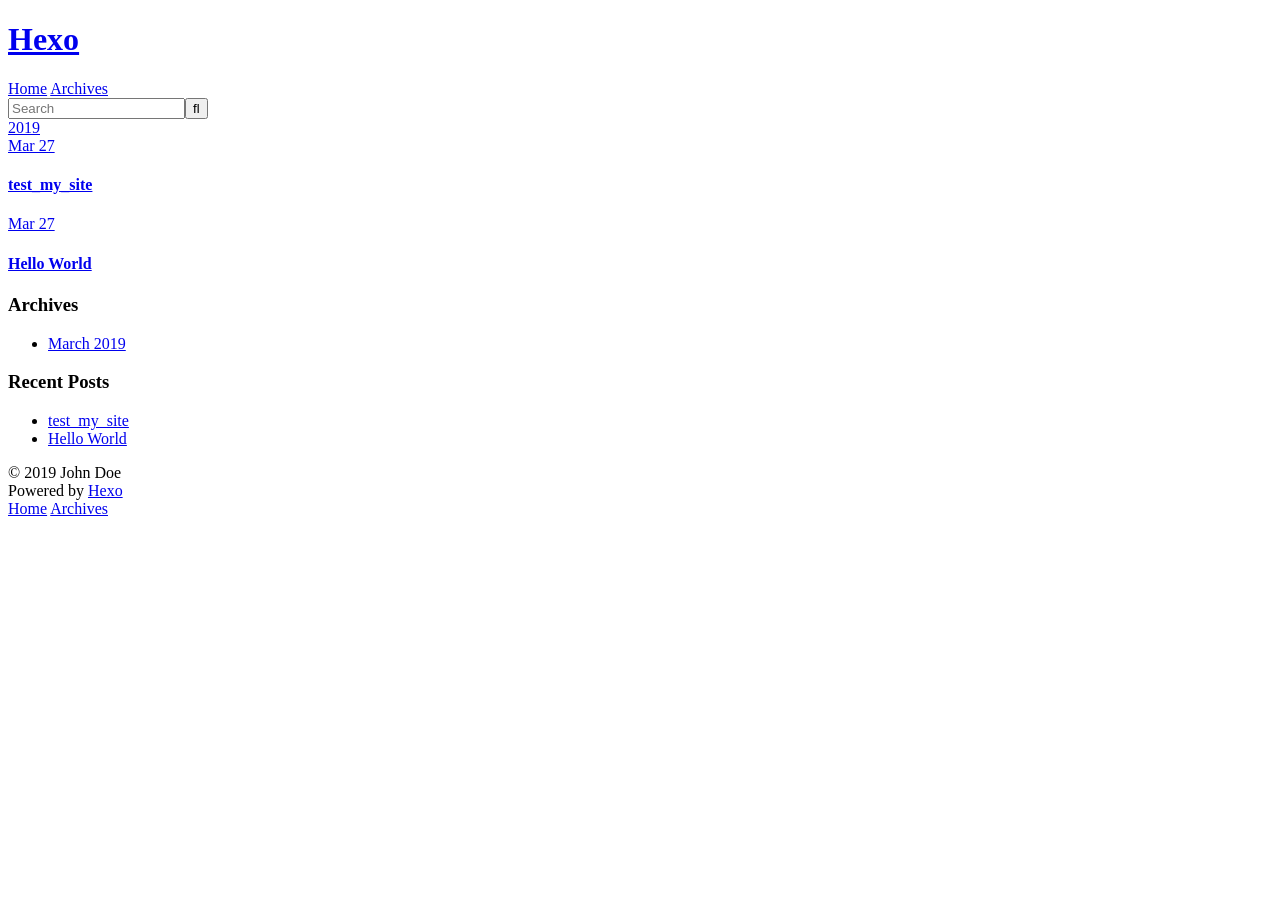
==== archives/index.html @ 2342b4ae "Site updated: 2019-03-27 09:48:30" ====
<!DOCTYPE html>
<html>
<head><meta name="generator" content="Hexo 3.8.0">
  <meta charset="utf-8">
  

  
  <title>Archives | Hexo</title>
  <meta name="viewport" content="width=device-width, initial-scale=1, maximum-scale=1">
  <meta property="og:type" content="website">
<meta property="og:title" content="Hexo">
<meta property="og:url" content="http://yoursite.com/archives/index.html">
<meta property="og:site_name" content="Hexo">
<meta property="og:locale" content="default">
<meta name="twitter:card" content="summary">
<meta name="twitter:title" content="Hexo">
  
    <link rel="alternate" href="/atom.xml" title="Hexo" type="application/atom+xml">
  
  
    <link rel="icon" href="/favicon.png">
  
  
    <link href="//fonts.googleapis.com/css?family=Source+Code+Pro" rel="stylesheet" type="text/css">
  
  <link rel="stylesheet" href="/css/style.css">
</head>
</html>
<body>
  <div id="container">
    <div id="wrap">
      <header id="header">
  <div id="banner"></div>
  <div id="header-outer" class="outer">
    <div id="header-title" class="inner">
      <h1 id="logo-wrap">
        <a href="/" id="logo">Hexo</a>
      </h1>
      
    </div>
    <div id="header-inner" class="inner">
      <nav id="main-nav">
        <a id="main-nav-toggle" class="nav-icon"></a>
        
          <a class="main-nav-link" href="/">Home</a>
        
          <a class="main-nav-link" href="/archives">Archives</a>
        
      </nav>
      <nav id="sub-nav">
        
          <a id="nav-rss-link" class="nav-icon" href="/atom.xml" title="RSS Feed"></a>
        
        <a id="nav-search-btn" class="nav-icon" title="Search"></a>
      </nav>
      <div id="search-form-wrap">
        <form action="//google.com/search" method="get" accept-charset="UTF-8" class="search-form"><input type="search" name="q" class="search-form-input" placeholder="Search"><button type="submit" class="search-form-submit">&#xF002;</button><input type="hidden" name="sitesearch" value="http://yoursite.com"></form>
      </div>
    </div>
  </div>
</header>
      <div class="outer">
        <section id="main">
  
  
    
    
      
      
      <section class="archives-wrap">
        <div class="archive-year-wrap">
          <a href="/archives/2019" class="archive-year">2019</a>
        </div>
        <div class="archives">
    
    <article class="archive-article archive-type-post">
  <div class="archive-article-inner">
    <header class="archive-article-header">
      <a href="/2019/03/27/test-my-site/" class="archive-article-date">
  <time datetime="2019-03-27T01:39:22.000Z" itemprop="datePublished">Mar 27</time>
</a>
      
  
    <h1 itemprop="name">
      <a class="archive-article-title" href="/2019/03/27/test-my-site/">test_my_site</a>
    </h1>
  

    </header>
  </div>
</article>
  
    
    
    <article class="archive-article archive-type-post">
  <div class="archive-article-inner">
    <header class="archive-article-header">
      <a href="/2019/03/27/hello-world/" class="archive-article-date">
  <time datetime="2019-03-27T01:30:09.755Z" itemprop="datePublished">Mar 27</time>
</a>
      
  
    <h1 itemprop="name">
      <a class="archive-article-title" href="/2019/03/27/hello-world/">Hello World</a>
    </h1>
  

    </header>
  </div>
</article>
  
  
    </div></section>
  


</section>
        
          <aside id="sidebar">
  
    

  
    

  
    
  
    
  <div class="widget-wrap">
    <h3 class="widget-title">Archives</h3>
    <div class="widget">
      <ul class="archive-list"><li class="archive-list-item"><a class="archive-list-link" href="/archives/2019/03/">March 2019</a></li></ul>
    </div>
  </div>


  
    
  <div class="widget-wrap">
    <h3 class="widget-title">Recent Posts</h3>
    <div class="widget">
      <ul>
        
          <li>
            <a href="/2019/03/27/test-my-site/">test_my_site</a>
          </li>
        
          <li>
            <a href="/2019/03/27/hello-world/">Hello World</a>
          </li>
        
      </ul>
    </div>
  </div>

  
</aside>
        
      </div>
      <footer id="footer">
  
  <div class="outer">
    <div id="footer-info" class="inner">
      &copy; 2019 John Doe<br>
      Powered by <a href="http://hexo.io/" target="_blank">Hexo</a>
    </div>
  </div>
</footer>
    </div>
    <nav id="mobile-nav">
  
    <a href="/" class="mobile-nav-link">Home</a>
  
    <a href="/archives" class="mobile-nav-link">Archives</a>
  
</nav>
    

<script src="//ajax.googleapis.com/ajax/libs/jquery/2.0.3/jquery.min.js"></script>


  <link rel="stylesheet" href="/fancybox/jquery.fancybox.css">
  <script src="/fancybox/jquery.fancybox.pack.js"></script>


<script src="/js/script.js"></script>



  </div>
</body>
</html>
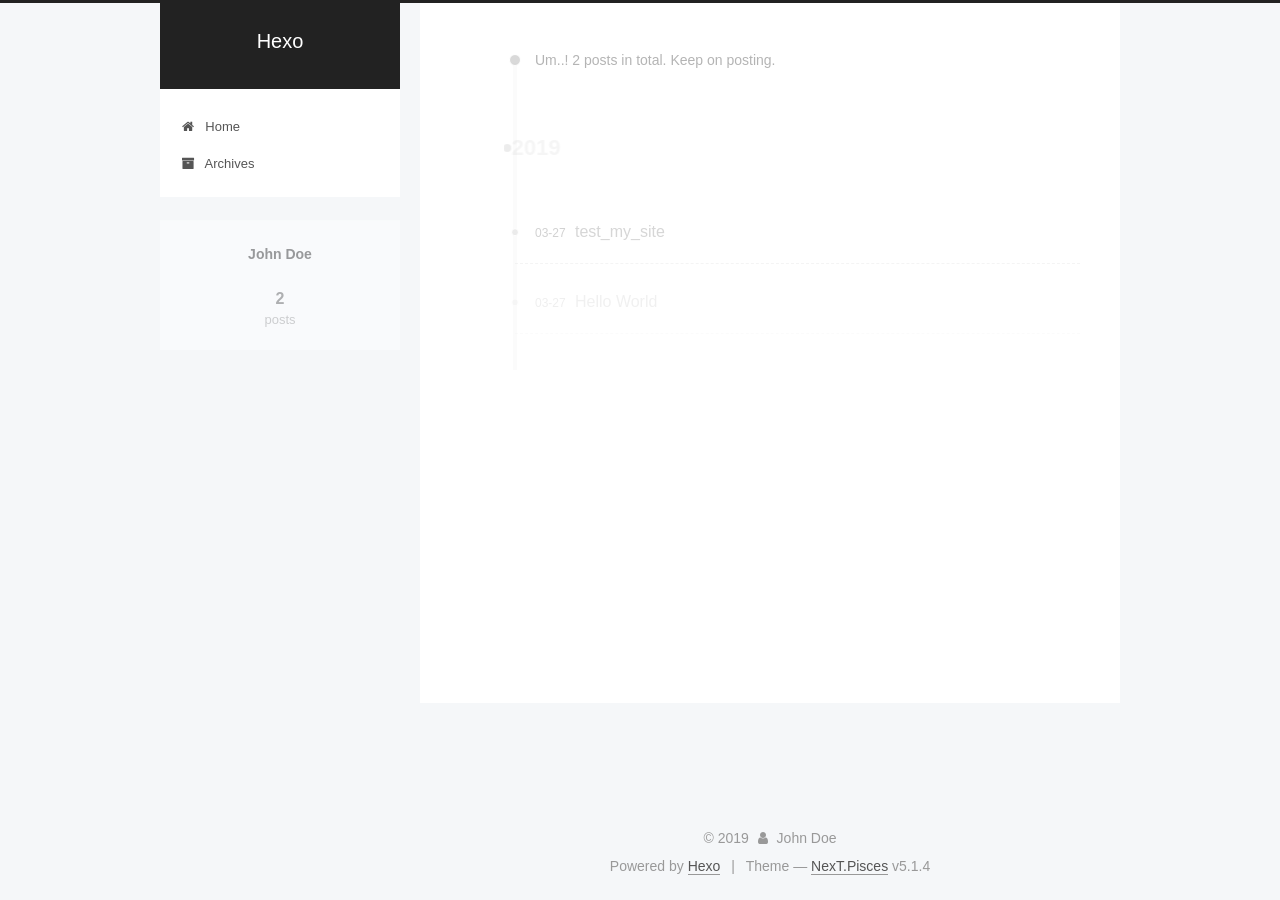
==== commit 21d50d09: "Site updated: 2019-03-27 09:57:45" ====
--- a/archives/index.html
+++ b/archives/index.html
@@ -1,193 +1,591 @@
 <!DOCTYPE html>
-<html>
+
+
+
+  
+
+
+<html class="theme-next pisces use-motion" lang>
 <head><meta name="generator" content="Hexo 3.8.0">
-  <meta charset="utf-8">
-  
-
-  
-  <title>Archives | Hexo</title>
-  <meta name="viewport" content="width=device-width, initial-scale=1, maximum-scale=1">
-  <meta property="og:type" content="website">
+  <meta charset="UTF-8">
+<meta http-equiv="X-UA-Compatible" content="IE=edge">
+<meta name="viewport" content="width=device-width, initial-scale=1, maximum-scale=1">
+<meta name="theme-color" content="#222">
+
+
+
+
+
+
+
+
+
+<meta http-equiv="Cache-Control" content="no-transform">
+<meta http-equiv="Cache-Control" content="no-siteapp">
+
+
+
+
+
+
+
+
+
+
+
+
+
+
+
+
+  
+  
+  <link href="/lib/fancybox/source/jquery.fancybox.css?v=2.1.5" rel="stylesheet" type="text/css">
+
+
+
+
+
+
+
+<link href="/lib/font-awesome/css/font-awesome.min.css?v=4.6.2" rel="stylesheet" type="text/css">
+
+<link href="/css/main.css?v=5.1.4" rel="stylesheet" type="text/css">
+
+
+  <link rel="apple-touch-icon" sizes="180x180" href="/images/apple-touch-icon-next.png?v=5.1.4">
+
+
+  <link rel="icon" type="image/png" sizes="32x32" href="/images/favicon-32x32-next.png?v=5.1.4">
+
+
+  <link rel="icon" type="image/png" sizes="16x16" href="/images/favicon-16x16-next.png?v=5.1.4">
+
+
+  <link rel="mask-icon" href="/images/logo.svg?v=5.1.4" color="#222">
+
+
+
+
+
+  <meta name="keywords" content="Hexo, NexT">
+
+
+
+
+
+
+
+
+
+
+<meta property="og:type" content="website">
 <meta property="og:title" content="Hexo">
 <meta property="og:url" content="http://yoursite.com/archives/index.html">
 <meta property="og:site_name" content="Hexo">
 <meta property="og:locale" content="default">
 <meta name="twitter:card" content="summary">
 <meta name="twitter:title" content="Hexo">
-  
-    <link rel="alternate" href="/atom.xml" title="Hexo" type="application/atom+xml">
-  
-  
-    <link rel="icon" href="/favicon.png">
-  
-  
-    <link href="//fonts.googleapis.com/css?family=Source+Code+Pro" rel="stylesheet" type="text/css">
-  
-  <link rel="stylesheet" href="/css/style.css">
+
+
+
+<script type="text/javascript" id="hexo.configurations">
+  var NexT = window.NexT || {};
+  var CONFIG = {
+    root: '/',
+    scheme: 'Pisces',
+    version: '5.1.4',
+    sidebar: {"position":"left","display":"post","offset":12,"b2t":false,"scrollpercent":false,"onmobile":false},
+    fancybox: true,
+    tabs: true,
+    motion: {"enable":true,"async":false,"transition":{"post_block":"fadeIn","post_header":"slideDownIn","post_body":"slideDownIn","coll_header":"slideLeftIn","sidebar":"slideUpIn"}},
+    duoshuo: {
+      userId: '0',
+      author: 'Author'
+    },
+    algolia: {
+      applicationID: '',
+      apiKey: '',
+      indexName: '',
+      hits: {"per_page":10},
+      labels: {"input_placeholder":"Search for Posts","hits_empty":"We didn't find any results for the search: ${query}","hits_stats":"${hits} results found in ${time} ms"}
+    }
+  };
+</script>
+
+
+
+  <link rel="canonical" href="http://yoursite.com/archives/">
+
+
+
+
+
+  <title>Archive | Hexo</title>
+  
+
+
+
+
+
+
+
+
 </head>
-</html>
-<body>
-  <div id="container">
-    <div id="wrap">
-      <header id="header">
-  <div id="banner"></div>
-  <div id="header-outer" class="outer">
-    <div id="header-title" class="inner">
-      <h1 id="logo-wrap">
-        <a href="/" id="logo">Hexo</a>
-      </h1>
-      
+
+<body itemscope itemtype="http://schema.org/WebPage" lang="default">
+
+  
+  
+    
+  
+
+  <div class="container sidebar-position-left page-archive">
+    <div class="headband"></div>
+
+    <header id="header" class="header" itemscope itemtype="http://schema.org/WPHeader">
+      <div class="header-inner"><div class="site-brand-wrapper">
+  <div class="site-meta ">
+    
+
+    <div class="custom-logo-site-title">
+      <a href="/" class="brand" rel="start">
+        <span class="logo-line-before"><i></i></span>
+        <span class="site-title">Hexo</span>
+        <span class="logo-line-after"><i></i></span>
+      </a>
     </div>
-    <div id="header-inner" class="inner">
-      <nav id="main-nav">
-        <a id="main-nav-toggle" class="nav-icon"></a>
-        
-          <a class="main-nav-link" href="/">Home</a>
-        
-          <a class="main-nav-link" href="/archives">Archives</a>
-        
-      </nav>
-      <nav id="sub-nav">
-        
-          <a id="nav-rss-link" class="nav-icon" href="/atom.xml" title="RSS Feed"></a>
-        
-        <a id="nav-search-btn" class="nav-icon" title="Search"></a>
-      </nav>
-      <div id="search-form-wrap">
-        <form action="//google.com/search" method="get" accept-charset="UTF-8" class="search-form"><input type="search" name="q" class="search-form-input" placeholder="Search"><button type="submit" class="search-form-submit">&#xF002;</button><input type="hidden" name="sitesearch" value="http://yoursite.com"></form>
+      
+        <p class="site-subtitle"></p>
+      
+  </div>
+
+  <div class="site-nav-toggle">
+    <button>
+      <span class="btn-bar"></span>
+      <span class="btn-bar"></span>
+      <span class="btn-bar"></span>
+    </button>
+  </div>
+</div>
+
+<nav class="site-nav">
+  
+
+  
+    <ul id="menu" class="menu">
+      
+        
+        <li class="menu-item menu-item-home">
+          <a href="/" rel="section">
+            
+              <i class="menu-item-icon fa fa-fw fa-home"></i> <br>
+            
+            Home
+          </a>
+        </li>
+      
+        
+        <li class="menu-item menu-item-archives">
+          <a href="/archives/" rel="section">
+            
+              <i class="menu-item-icon fa fa-fw fa-archive"></i> <br>
+            
+            Archives
+          </a>
+        </li>
+      
+
+      
+    </ul>
+  
+
+  
+</nav>
+
+
+
+ </div>
+    </header>
+
+    <main id="main" class="main">
+      <div class="main-inner">
+        <div class="content-wrap">
+          <div id="content" class="content">
+            
+
+  
+  
+  
+  <div class="post-block archive">
+    <div id="posts" class="posts-collapse">
+      <span class="archive-move-on"></span>
+
+      <span class="archive-page-counter">
+        
+        
+        
+          
+        
+        Um..! 2 posts in total. Keep on posting.
+      </span>
+
+      
+
+        
+        
+        
+
+        
+          
+          <div class="collection-title">
+            <h1 class="archive-year" id="archive-year-2019">2019</h1>
+          </div>
+        
+        
+
+        
+
+  <article class="post post-type-normal" itemscope itemtype="http://schema.org/Article">
+    <header class="post-header">
+
+      <h2 class="post-title">
+        
+            <a class="post-title-link" href="/2019/03/27/test-my-site/" itemprop="url">
+              
+                <span itemprop="name">test_my_site</span>
+              
+            </a>
+        
+      </h2>
+
+      <div class="post-meta">
+        <time class="post-time" itemprop="dateCreated" datetime="2019-03-27T09:39:22+08:00" content="2019-03-27">
+          03-27
+        </time>
       </div>
+
+    </header>
+  </article>
+
+
+
+      
+
+        
+        
+        
+
+        
+        
+
+        
+
+  <article class="post post-type-normal" itemscope itemtype="http://schema.org/Article">
+    <header class="post-header">
+
+      <h2 class="post-title">
+        
+            <a class="post-title-link" href="/2019/03/27/hello-world/" itemprop="url">
+              
+                <span itemprop="name">Hello World</span>
+              
+            </a>
+        
+      </h2>
+
+      <div class="post-meta">
+        <time class="post-time" itemprop="dateCreated" datetime="2019-03-27T09:30:09+08:00" content="2019-03-27">
+          03-27
+        </time>
+      </div>
+
+    </header>
+  </article>
+
+
+
+      
+
     </div>
   </div>
-</header>
-      <div class="outer">
-        <section id="main">
-  
-  
-    
-    
-      
-      
-      <section class="archives-wrap">
-        <div class="archive-year-wrap">
-          <a href="/archives/2019" class="archive-year">2019</a>
+  
+  
+  
+
+  
+
+
+
+          </div>
+          
+
+
+          
+
         </div>
-        <div class="archives">
-    
-    <article class="archive-article archive-type-post">
-  <div class="archive-article-inner">
-    <header class="archive-article-header">
-      <a href="/2019/03/27/test-my-site/" class="archive-article-date">
-  <time datetime="2019-03-27T01:39:22.000Z" itemprop="datePublished">Mar 27</time>
-</a>
-      
-  
-    <h1 itemprop="name">
-      <a class="archive-article-title" href="/2019/03/27/test-my-site/">test_my_site</a>
-    </h1>
-  
-
-    </header>
-  </div>
-</article>
-  
-    
-    
-    <article class="archive-article archive-type-post">
-  <div class="archive-article-inner">
-    <header class="archive-article-header">
-      <a href="/2019/03/27/hello-world/" class="archive-article-date">
-  <time datetime="2019-03-27T01:30:09.755Z" itemprop="datePublished">Mar 27</time>
-</a>
-      
-  
-    <h1 itemprop="name">
-      <a class="archive-article-title" href="/2019/03/27/hello-world/">Hello World</a>
-    </h1>
-  
-
-    </header>
-  </div>
-</article>
-  
-  
-    </div></section>
-  
-
-
-</section>
-        
-          <aside id="sidebar">
-  
-    
-
-  
-    
-
-  
-    
-  
-    
-  <div class="widget-wrap">
-    <h3 class="widget-title">Archives</h3>
-    <div class="widget">
-      <ul class="archive-list"><li class="archive-list-item"><a class="archive-list-link" href="/archives/2019/03/">March 2019</a></li></ul>
+        
+          
+  
+  <div class="sidebar-toggle">
+    <div class="sidebar-toggle-line-wrap">
+      <span class="sidebar-toggle-line sidebar-toggle-line-first"></span>
+      <span class="sidebar-toggle-line sidebar-toggle-line-middle"></span>
+      <span class="sidebar-toggle-line sidebar-toggle-line-last"></span>
     </div>
   </div>
 
-
-  
+  <aside id="sidebar" class="sidebar">
     
-  <div class="widget-wrap">
-    <h3 class="widget-title">Recent Posts</h3>
-    <div class="widget">
-      <ul>
-        
-          <li>
-            <a href="/2019/03/27/test-my-site/">test_my_site</a>
-          </li>
-        
-          <li>
-            <a href="/2019/03/27/hello-world/">Hello World</a>
-          </li>
-        
-      </ul>
+    <div class="sidebar-inner">
+
+      
+
+      
+
+      <section class="site-overview-wrap sidebar-panel sidebar-panel-active">
+        <div class="site-overview">
+          <div class="site-author motion-element" itemprop="author" itemscope itemtype="http://schema.org/Person">
+            
+              <p class="site-author-name" itemprop="name">John Doe</p>
+              <p class="site-description motion-element" itemprop="description"></p>
+          </div>
+
+          <nav class="site-state motion-element">
+
+            
+              <div class="site-state-item site-state-posts">
+              
+                <a href="/archives/">
+              
+                  <span class="site-state-item-count">2</span>
+                  <span class="site-state-item-name">posts</span>
+                </a>
+              </div>
+            
+
+            
+
+            
+
+          </nav>
+
+          
+
+          
+
+          
+          
+
+          
+          
+
+          
+
+        </div>
+      </section>
+
+      
+
+      
+
     </div>
+  </aside>
+
+
+        
+      </div>
+    </main>
+
+    <footer id="footer" class="footer">
+      <div class="footer-inner">
+        <div class="copyright">&copy; <span itemprop="copyrightYear">2019</span>
+  <span class="with-love">
+    <i class="fa fa-user"></i>
+  </span>
+  <span class="author" itemprop="copyrightHolder">John Doe</span>
+
+  
+</div>
+
+
+  <div class="powered-by">Powered by <a class="theme-link" target="_blank" href="https://hexo.io">Hexo</a></div>
+
+
+
+  <span class="post-meta-divider">|</span>
+
+
+
+  <div class="theme-info">Theme &mdash; <a class="theme-link" target="_blank" href="https://github.com/iissnan/hexo-theme-next">NexT.Pisces</a> v5.1.4</div>
+
+
+
+
+        
+
+
+
+
+
+
+
+        
+      </div>
+    </footer>
+
+    
+      <div class="back-to-top">
+        <i class="fa fa-arrow-up"></i>
+        
+      </div>
+    
+
+    
+
   </div>
 
   
-</aside>
-        
-      </div>
-      <footer id="footer">
-  
-  <div class="outer">
-    <div id="footer-info" class="inner">
-      &copy; 2019 John Doe<br>
-      Powered by <a href="http://hexo.io/" target="_blank">Hexo</a>
-    </div>
-  </div>
-</footer>
-    </div>
-    <nav id="mobile-nav">
-  
-    <a href="/" class="mobile-nav-link">Home</a>
-  
-    <a href="/archives" class="mobile-nav-link">Archives</a>
-  
-</nav>
-    
-
-<script src="//ajax.googleapis.com/ajax/libs/jquery/2.0.3/jquery.min.js"></script>
-
-
-  <link rel="stylesheet" href="/fancybox/jquery.fancybox.css">
-  <script src="/fancybox/jquery.fancybox.pack.js"></script>
-
-
-<script src="/js/script.js"></script>
-
-
-
-  </div>
+
+<script type="text/javascript">
+  if (Object.prototype.toString.call(window.Promise) !== '[object Function]') {
+    window.Promise = null;
+  }
+</script>
+
+
+
+
+
+
+
+
+
+  
+
+
+
+
+
+
+
+
+
+
+
+
+  
+  
+    <script type="text/javascript" src="/lib/jquery/index.js?v=2.1.3"></script>
+  
+
+  
+  
+    <script type="text/javascript" src="/lib/fastclick/lib/fastclick.min.js?v=1.0.6"></script>
+  
+
+  
+  
+    <script type="text/javascript" src="/lib/jquery_lazyload/jquery.lazyload.js?v=1.9.7"></script>
+  
+
+  
+  
+    <script type="text/javascript" src="/lib/velocity/velocity.min.js?v=1.2.1"></script>
+  
+
+  
+  
+    <script type="text/javascript" src="/lib/velocity/velocity.ui.min.js?v=1.2.1"></script>
+  
+
+  
+  
+    <script type="text/javascript" src="/lib/fancybox/source/jquery.fancybox.pack.js?v=2.1.5"></script>
+  
+
+
+  
+
+
+  <script type="text/javascript" src="/js/src/utils.js?v=5.1.4"></script>
+
+  <script type="text/javascript" src="/js/src/motion.js?v=5.1.4"></script>
+
+
+
+  
+  
+
+
+  <script type="text/javascript" src="/js/src/affix.js?v=5.1.4"></script>
+
+  <script type="text/javascript" src="/js/src/schemes/pisces.js?v=5.1.4"></script>
+
+
+
+  
+
+  
+
+
+  <script type="text/javascript" src="/js/src/bootstrap.js?v=5.1.4"></script>
+
+
+
+  
+
+
+  
+
+
+
+
+	
+
+
+
+
+
+  
+
+
+
+
+
+  
+
+
+
+
+
+
+
+
+
+
+
+
+  
+
+
+
+
+
+  
+
+  
+
+  
+
+  
+  
+
+  
+
+  
+
+  
+
 </body>
-</html>+</html>
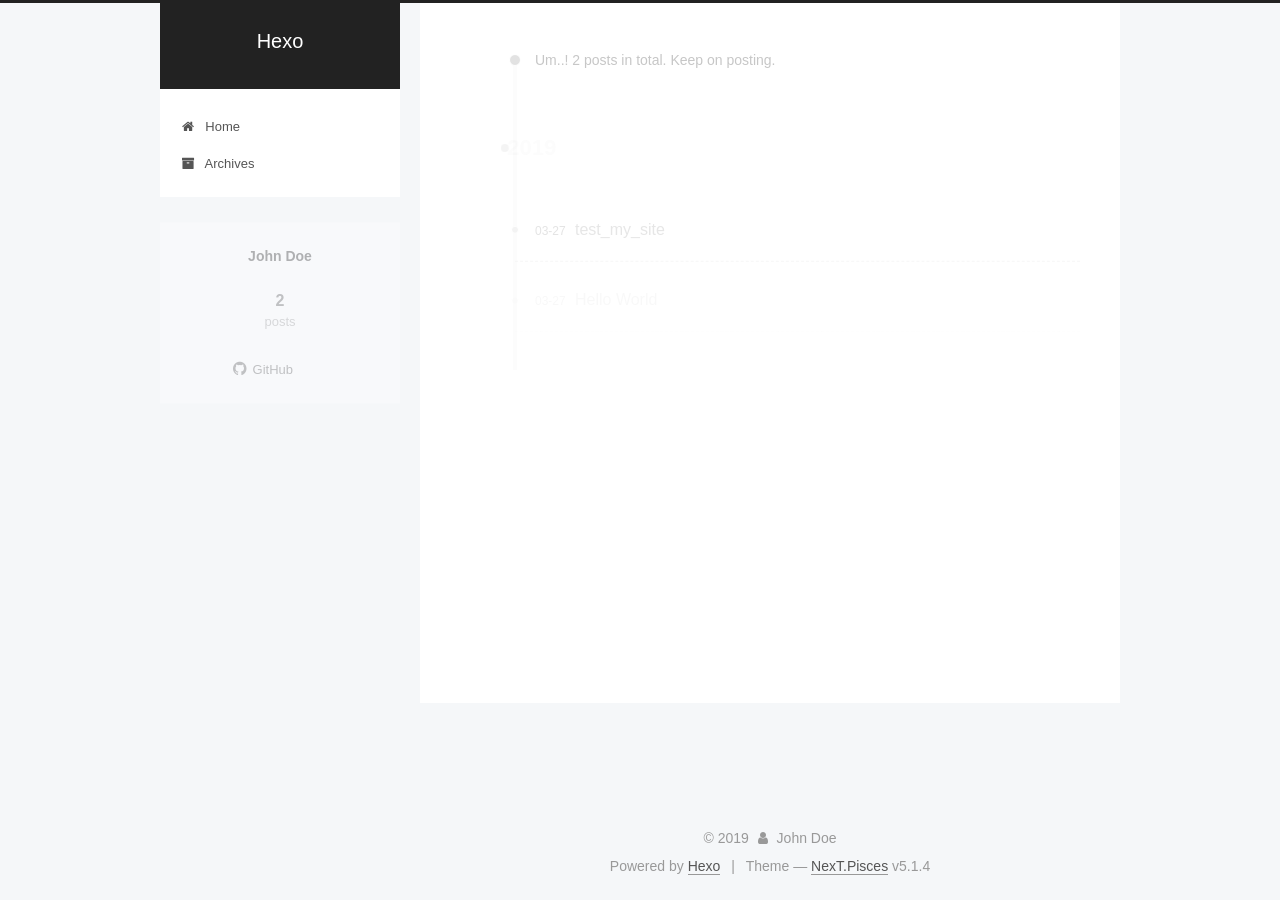
==== commit 8154ba12: "Site updated: 2019-03-27 10:05:57" ====
--- a/archives/index.html
+++ b/archives/index.html
@@ -373,6 +373,16 @@
           
 
           
+            <div class="links-of-author motion-element">
+                
+                  <span class="links-of-author-item">
+                    <a href="https://github.com/o0Helloworld0o-ustc" target="_blank" title="GitHub">
+                      
+                        <i class="fa fa-fw fa-github"></i>GitHub</a>
+                  </span>
+                
+            </div>
+          
 
           
           
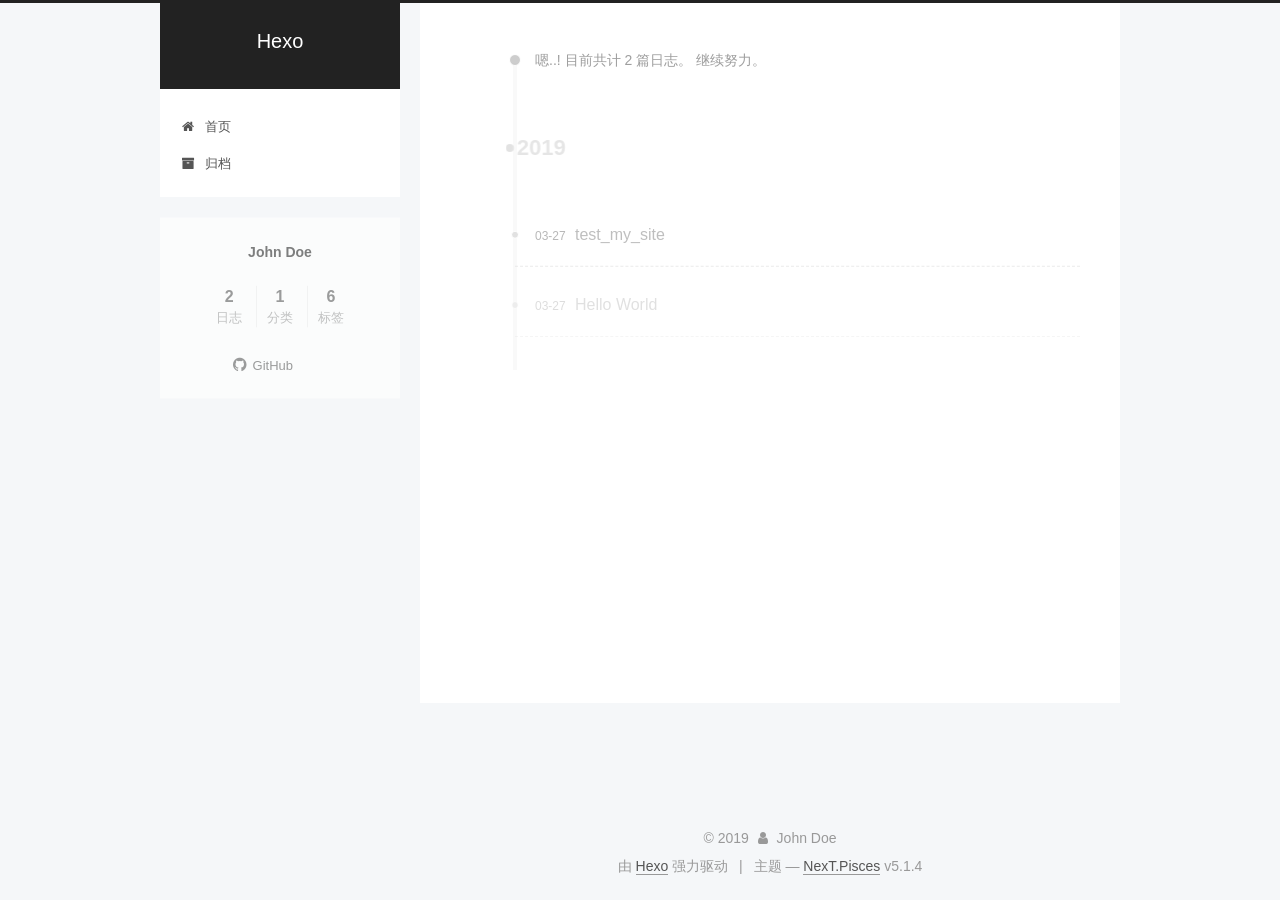
==== commit 147a8a46: "Site updated: 2019-03-27 10:58:12" ====
--- a/archives/index.html
+++ b/archives/index.html
@@ -5,7 +5,7 @@
   
 
 
-<html class="theme-next pisces use-motion" lang>
+<html class="theme-next pisces use-motion" lang="zh-Hans">
 <head><meta name="generator" content="Hexo 3.8.0">
   <meta charset="UTF-8">
 <meta http-equiv="X-UA-Compatible" content="IE=edge">
@@ -83,7 +83,7 @@
 <meta property="og:title" content="Hexo">
 <meta property="og:url" content="http://yoursite.com/archives/index.html">
 <meta property="og:site_name" content="Hexo">
-<meta property="og:locale" content="default">
+<meta property="og:locale" content="zh-Hans">
 <meta name="twitter:card" content="summary">
 <meta name="twitter:title" content="Hexo">
 
@@ -101,7 +101,7 @@
     motion: {"enable":true,"async":false,"transition":{"post_block":"fadeIn","post_header":"slideDownIn","post_body":"slideDownIn","coll_header":"slideLeftIn","sidebar":"slideUpIn"}},
     duoshuo: {
       userId: '0',
-      author: 'Author'
+      author: '博主'
     },
     algolia: {
       applicationID: '',
@@ -121,7 +121,7 @@
 
 
 
-  <title>Archive | Hexo</title>
+  <title>归档 | Hexo</title>
   
 
 
@@ -133,7 +133,7 @@
 
 </head>
 
-<body itemscope itemtype="http://schema.org/WebPage" lang="default">
+<body itemscope itemtype="http://schema.org/WebPage" lang="zh-Hans">
 
   
   
@@ -181,7 +181,7 @@
             
               <i class="menu-item-icon fa fa-fw fa-home"></i> <br>
             
-            Home
+            首页
           </a>
         </li>
       
@@ -191,7 +191,7 @@
             
               <i class="menu-item-icon fa fa-fw fa-archive"></i> <br>
             
-            Archives
+            归档
           </a>
         </li>
       
@@ -227,7 +227,7 @@
         
           
         
-        Um..! 2 posts in total. Keep on posting.
+        嗯..! 目前共计 2 篇日志。 继续努力。
       </span>
 
       
@@ -359,13 +359,31 @@
                 <a href="/archives/">
               
                   <span class="site-state-item-count">2</span>
-                  <span class="site-state-item-name">posts</span>
+                  <span class="site-state-item-name">日志</span>
                 </a>
               </div>
             
 
             
-
+              
+              
+              <div class="site-state-item site-state-categories">
+                <a href="/categories/index.html">
+                  <span class="site-state-item-count">1</span>
+                  <span class="site-state-item-name">分类</span>
+                </a>
+              </div>
+            
+
+            
+              
+              
+              <div class="site-state-item site-state-tags">
+                <a href="/tags/index.html">
+                  <span class="site-state-item-count">6</span>
+                  <span class="site-state-item-name">标签</span>
+                </a>
+              </div>
             
 
           </nav>
@@ -419,7 +437,7 @@
 </div>
 
 
-  <div class="powered-by">Powered by <a class="theme-link" target="_blank" href="https://hexo.io">Hexo</a></div>
+  <div class="powered-by">由 <a class="theme-link" target="_blank" href="https://hexo.io">Hexo</a> 强力驱动</div>
 
 
 
@@ -427,7 +445,7 @@
 
 
 
-  <div class="theme-info">Theme &mdash; <a class="theme-link" target="_blank" href="https://github.com/iissnan/hexo-theme-next">NexT.Pisces</a> v5.1.4</div>
+  <div class="theme-info">主题 &mdash; <a class="theme-link" target="_blank" href="https://github.com/iissnan/hexo-theme-next">NexT.Pisces</a> v5.1.4</div>
 
 
 
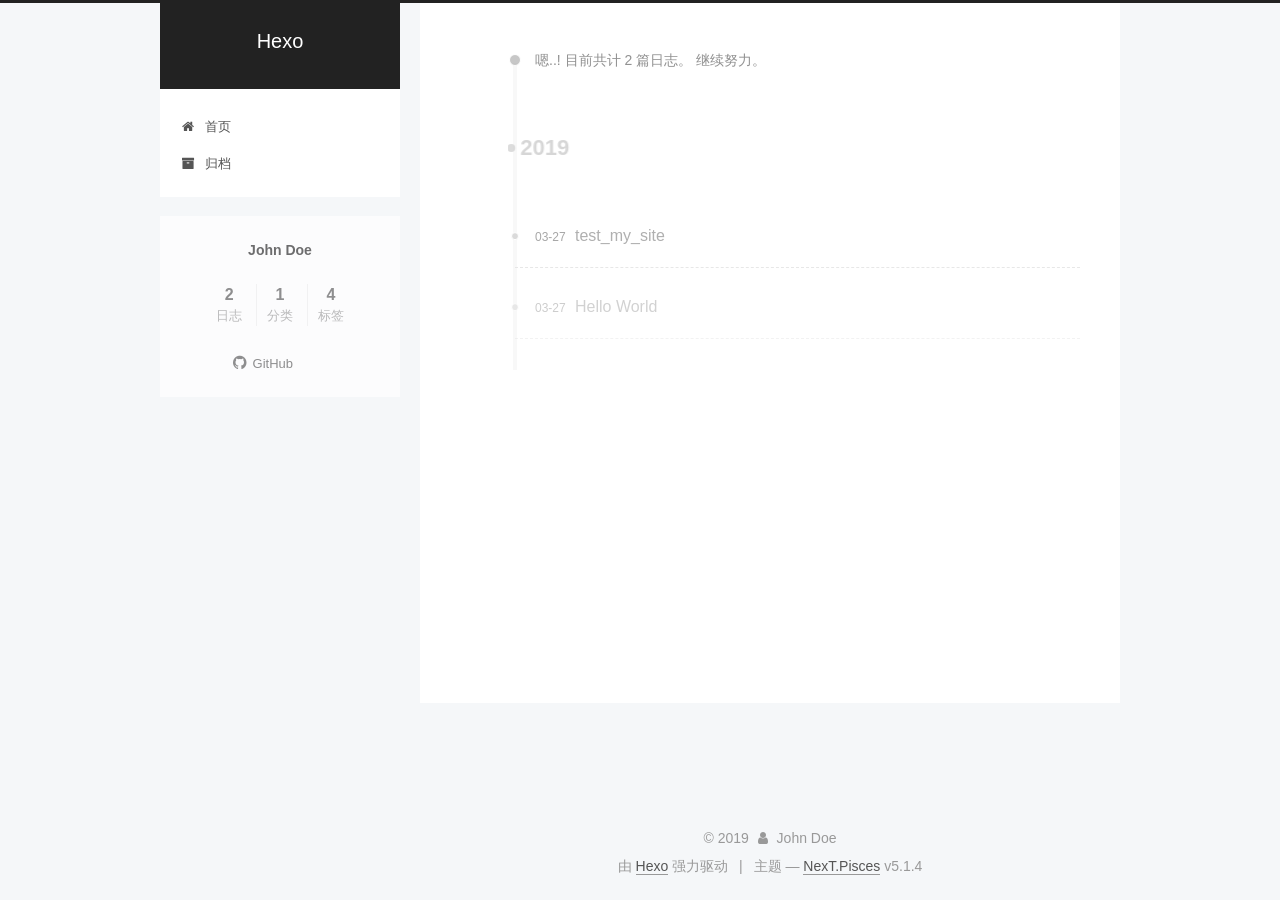
==== commit 2c03e145: "Site updated: 2019-03-27 11:06:32" ====
--- a/archives/index.html
+++ b/archives/index.html
@@ -380,7 +380,7 @@
               
               <div class="site-state-item site-state-tags">
                 <a href="/tags/index.html">
-                  <span class="site-state-item-count">6</span>
+                  <span class="site-state-item-count">4</span>
                   <span class="site-state-item-name">标签</span>
                 </a>
               </div>
